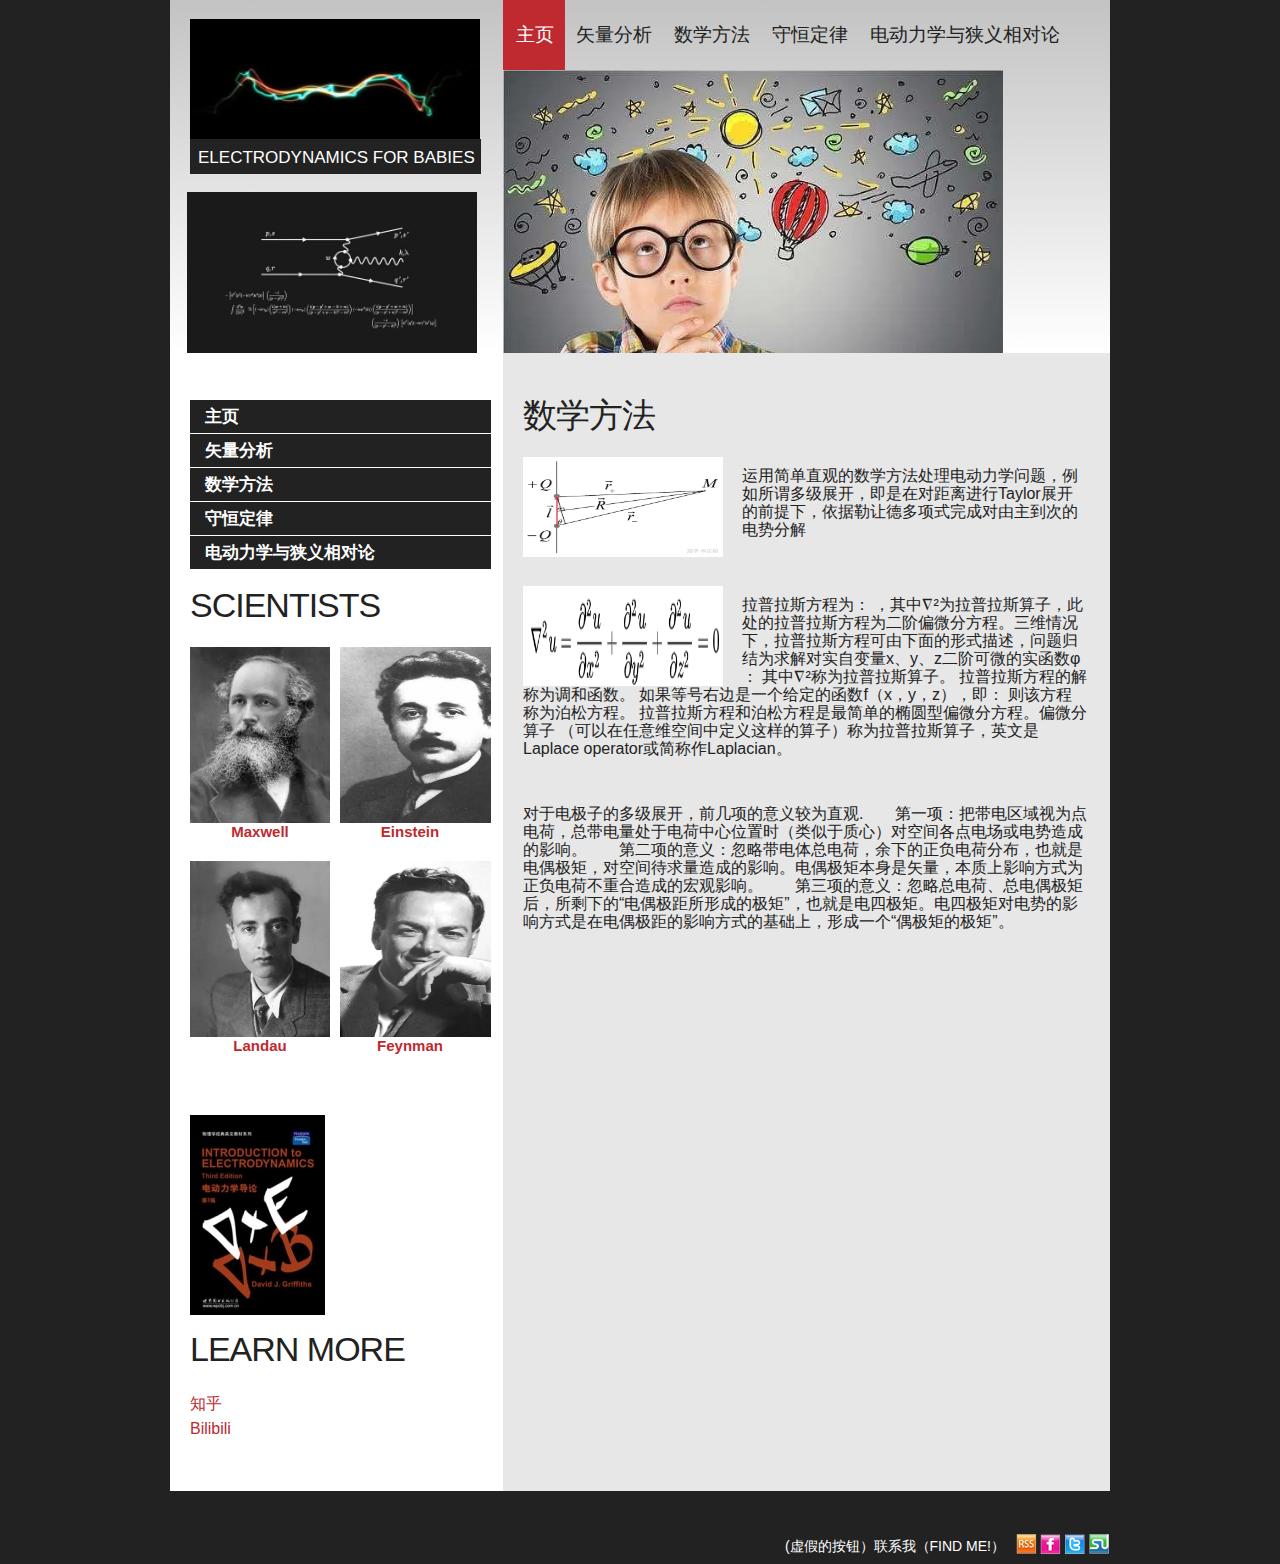
==== web/数学方法.html @ a6f86e26 "submit" ====
<!DOCTYPE html>
<style type= "text/css">
</style>
<html lang="en"><head>
<meta http-equiv="content-type" content="text/html; charset=UTF-8">
    <title>数学方法</title>
    <meta charset="utf-8">

    <!-- Linking styles -->
    <link rel="stylesheet" href="css/reset.css" type="text/css" media="screen">
    <link rel="stylesheet" href="css/style.css" type="text/css" media="screen">
    <link rel="stylesheet" href="css/nivo-slider.css" type="text/css" media="screen">

    <!-- Linking scripts -->
    <script src="js/jquery.js"></script>
    <script src="js/jquery.nivo.slider.pack.js"></script>   
    <script src="js/main.js"></script>

    <!--[if lt IE 9]>
    <script type="text/javascript" src="js/html5.js"></script>
    <![endif]-->
</head>
<body>

<header><!-- define the header section -->
    <div class="header_img"><img src="../image/电磁1.jpg" alt="" width="290" height="130"></div>
  <div class="header_title">Electrodynamics for babies</div>
    <div class="logo"><img src="../image/电动力学封面1.jpeg" alt="电动力学" width="290"></div>
	
    <nav class="primary">
        <ul><!-- define the navigation menu -->
            <li class="active"><a href="../index.html">主页</a></li>
            <li><a href="../web/矢量分析.html">矢量分析</a></li>
            <li><a href="../web/数学方法.html">数学方法</a></li>
            <li><a href="../web/电动力学与守恒定律.html">守恒定律</a></li>
            <li><a href="../web/电动力学与狭义相对论.html">电动力学与狭义相对论</a></li>
        </ul>
    </nav>

    <section id="slider-wrapper"><!-- define the slider section -->
		<img src="../image/学习.jpeg" alt="" width="500"/>
    </section>
</header>

<div class="wrap">
    <div id="sidebar"><!-- define the sidebar -->
        <ul class="extra_menu"><!-- define extra menu block -->
            <li><a href="../index.html">主页</a></li>
            <li><a href="../web/矢量分析.html">矢量分析</a></li>
            <li><a href="../web/数学方法.html">数学方法</a></li>
            <li><a href="../web/电动力学与守恒定律.html">守恒定律</a></li>
            <li><a href="../web/电动力学与狭义相对论.html">电动力学与狭义相对论</a></li>
        </ul>

        <div id="wid1" class="widget"><!-- define the artists block -->
            <h3>Scientists</h3>
            <ul class="artists">
                <li>
                    <a href="#"><img src="../image/麦克斯韦.jpeg" alt="artist #1" width="140" height="176" title="artist #1" /></a>
                  <div class="name"><a href="#" title="artist #1">Maxwell</a></div>
                </li>
                <li>
                    <a href="#"><img src="../image/爱因斯坦.jpeg" alt="artist #2" width="176" height="176" title="artist #2" /></a>
                  <div class="name"><a href="#" title="artist #2">Einstein</a></div>
                </li>
                <li>
                    <a href="#"><img src="../image/朗道.jpeg" alt="artist #3" width="140" height="176" title="artist #3" /></a>
                  <div class="name"><a href="#" title="artist #3">Landau</a></div>
                </li>
                <li>
                    <a href="#"><img src="../image/费曼.jpeg" alt="artist #4" width="176" height="176" title="artist #4" /></a>
                  <div class="name"><a href="#" title="artist #4">Feynman</a></div>
                </li>
            </ul>
            <div class="clear"></div>
        </div>

        <img src="../image/电动力学导论.jpg" alt=""/><br /><br />

        <div id="wid2" class="friends widget">
            <h3>Learn more</h3>
            <div><a href="https://www.zhihu.com/" title="Zhi hu">知乎</a></div>
            <div><a href="https://www.bilibili.com/" title="Bilibili">Bilibili</a></div>
        </div>
    </div>

    <div id="content">
        <h3>数学方法</h3>
        <ul class="posts">
            <li>
                <a href="#"><img src="../image/勒让德.png" width="200" height="100" /></a>
                <h5><a href="#"></a></h5>
                <div class="description">运用简单直观的数学方法处理电动力学问题，例如所谓多级展开，即是在对距离进行Taylor展开的前提下，依据勒让德多项式完成对由主到次的电势分解</div>
            </li>
			<li>
                <a href="#"><img src="../image/泊松方程.png" width="200" height="100" /></a>
                <h5><a href="#"></a></h5>
                <div class="description">拉普拉斯方程为：
					，其中∇²为拉普拉斯算子，此处的拉普拉斯方程为二阶偏微分方程。三维情况下，拉普拉斯方程可由下面的形式描述，问题归结为求解对实自变量x、y、z二阶可微的实函数φ ：
					其中∇²称为拉普拉斯算子。
					拉普拉斯方程的解称为调和函数。
					如果等号右边是一个给定的函数f（x，y，z），即：
					则该方程称为泊松方程。 拉普拉斯方程和泊松方程是最简单的椭圆型偏微分方程。偏微分算子
					（可以在任意维空间中定义这样的算子）称为拉普拉斯算子，英文是Laplace operator或简称作Laplacian。</div>
            </li>
			<li>
                <h5><a href="#"></a></h5>
                <div class="description">对于电极子的多级展开，前几项的意义较为直观.　　第一项：把带电区域视为点电荷，总带电量处于电荷中心位置时（类似于质心）对空间各点电场或电势造成的影响。　　第二项的意义：忽略带电体总电荷，余下的正负电荷分布，也就是电偶极矩，对空间待求量造成的影响。电偶极矩本身是矢量，本质上影响方式为正负电荷不重合造成的宏观影响。　　第三项的意义：忽略总电荷、总电偶极矩后，所剩下的“电偶极距所形成的极矩”，也就是电四极矩。电四极矩对电势的影响方式是在电偶极距的影响方式的基础上，形成一个“偶极矩的极矩”。</div>
            </li>
        </ul>
    </div>
</div>

<footer>
    <div class="footer">
        <div>
            <h4>(虚假的按钮）联系我（FIND ME!）</h4>
            <ul class="social">
                <li><a target="_blank" rel="nofollow" href="#" title="Our RSS"> <img src="../image/rss.png" alt="RSS"></a></li>
                <li><a target="_blank" rel="nofollow" href="#"> <img alt="facebook" src="../image/facebook.png"></a></li>
                <li><a target="_blank" rel="nofollow" href="#"> <img alt="twitter" src="../image/twitter.png"></a></li>
                <li><a target="_blank" rel="nofollow" href="#"> <img alt="facebook" src="../image/stumbleupon.png"></a></li>
            </ul>
        </div>
    </div>
</footer>

</body></html>
---- web/css/style.css ----
/* base styles */
* {
    margin:0;
    padding:0;
}
body {
    background:none repeat scroll 0 0 #222;
    color:#333;
    font-family:Arial,Helvetica,sans-serif;
    font-size:12px;
    font-style:normal;
    margin:0;
    padding:0;
    position:relative;
}
img {
    border:0 none;
    margin:0;
    vertical-align:top;
}
h3 {
    color:#222;
    font-size:34px;
    font-weight:400;
    letter-spacing:-1px;
    line-height:1.2em;
    margin:0;
    padding:0 0 21px;
    text-transform:uppercase;
}
h4 {
    color:#FFF;
    font-size:14px;
    font-weight:400;
    line-height:1.2em;
    margin:0;
    text-transform:uppercase;
}
h5 {
    color: #be2a2f;
    font-size: 15px;
    line-height: 16px;
    margin: 0 0 -2px;
    padding: 0 0 16px;
    text-transform: uppercase;
}

/* header section */
header {
    height:353px;
    margin:0 auto;
    overflow:hidden;
    position:relative;
    width:940px;

    background: -moz-linear-gradient(#c3c3c3, #ffffff); /* FF 3.6+ */  
    background: -ms-linear-gradient(#c3c3c3, #ffffff); /* IE10 */  
    background: -webkit-gradient(linear, left top, left bottom, color-stop(0%, #c3c3c3), color-stop(100%, #ffffff)); /* Safari 4+, Chrome 2+ */  
    background: -webkit-linear-gradient(#c3c3c3, #ffffff); /* Safari 5.1+, Chrome 10+ */  
    background: -o-linear-gradient(#c3c3c3, #ffffff); /* Opera 11.10 */  
    filter: progid:DXImageTransform.Microsoft.gradient(startColorstr='#c3c3c3', endColorstr='#ffffff'); /* IE6 & IE7 */  
    -ms-filter: "progid:DXImageTransform.Microsoft.gradient(startColorstr='#c3c3c3', endColorstr='#ffffff')"; /* IE8+ */  
    background: linear-gradient(#c3c3c3, #ffffff); /* the standard */ 
}
.header_img {
    left:20px;
    position:absolute;
    top:19px;
}
.header_title {
    background:none repeat scroll 0 0 #222;
    color:#FFF;
    font-size:17px;
    font-weight:400;
    height:35px;
    left:20px;
    line-height:38px;
    padding:0 6px 0 8px;
    position:absolute;
    text-transform:uppercase;
    top:139px;
}
.logo {
    left:17px;
    position:absolute;
    top:192px;
}

/*navigation menu*/
nav {
    left:333px;
    position:absolute;
    top:0;
    z-index:99;
}
nav ul,nav ul * {
    list-style:none;
    margin:0;
    padding:0;
}
nav ul {
    float:left;
    line-height:1.0;
    max-width:607px;
}
nav ul li {
    background:url("../images/menu-divider.gif") no-repeat scroll 0 25px transparent;
    float:left;
    position:relative;
}
nav ul li:first-child {
    background-color:transparent;
}
nav ul li a {
    color:#222;
    display:block;
    font-size:19px;
    font-weight:400;
    height:70px;
    line-height:70px;
    margin:0 -2px 0 0;
    overflow:hidden;
    padding:0 11px 0 13px;
    position:relative;
    text-decoration:none;
    text-transform:uppercase;
}
nav ul li a:hover, nav ul li.active a {
    background:#be2a2f;
    color:#fff;
    outline:0;
}

/* main section */
.wrap {
    background-color:#E7E7E7;
    margin:0 auto;
    overflow:hidden;
    width:940px;
}
#sidebar {
    background-color:#FFF;
    float:left;
    padding:47px 12px 20px 20px;
    width:301px;
}
#content {
    float:left;
    padding:42px 20px;
    width:565px;
}
.widget {
    margin-bottom:30px;
    overflow:hidden;
    width:100%;
}
.extra_menu {
    overflow:hidden;
    padding:0 0 15px;
}
.extra_menu li {
    background:none;
    margin:0 0 1px;
    overflow:hidden;
    padding:0;
    vertical-align:top;
    width:100%;
}
.extra_menu li a {
    background:#222;
    color:#fff;
    display:block;
    font-size:17px;
    font-weight:700;
    height:33px;
    line-height:34px;
    overflow:hidden;
    padding:0 0 0 15px;
    text-decoration:none;
}
.extra_menu li a:hover {
    background:#be2a2f;
}
ul.artists {
    list-style:none outside none;
    margin:0;
    overflow:hidden;
    padding:0 0 10px;
    width:100%;
}
ul.artists li {
    background:none repeat scroll 0 0 transparent;
    color:#be2a2f;
    float:left;
    font-size:13px;
    line-height:18px;
    padding:0 10px 20px 0;
    width:140px;
}
ul.artists li .name a {
    color:#be2a2f;
    display:block;
    font-size:15px;
    font-weight:700;
    text-align:center;
    text-decoration:none;
}
.friends div a {
    color:#be2a2f;
    font-size:16px;
    line-height:25px;
    text-decoration:none;
}
ul.posts li {
    background:none repeat scroll 0 0 transparent;
    color:#222;
    font-size:13px;
    line-height:18px;
    overflow:hidden;
    padding:0 0 29px;
    vertical-align:top;
    width:100%;
}
ul.posts li img {
    float:left;
    margin:0 19px 0 0;
}
ul.posts li .date {
    color:#222;
    font-size:14px;
    line-height:1.2em;
    padding:8px 0 5px;
    text-transform:uppercase;
}
ul.posts li h5 {
    padding:0 0 12px;
}
ul.posts li h5 a {
    color:#be2a2f;
    text-decoration:none;
}
ul.posts li .description {
	color: #222;
	font-size: 16px;
	line-height: 18px;
	padding: 0 0 8px;
}
ul.posts li .post-data {
    color:#be2a2f;
    font-size:11px;
    line-height:18px;
}
.post-data a {
    color:#be2a2f;
    float:left;
    padding:0 8px 0 0;
    text-decoration:none;
}
ul.artists li .name a:hover,.friends div a:hover,.post-data a:hover {
    text-decoration:underline;
}

/* footer section */
footer {
    margin:0 auto;
    padding:33px 0 33px 20px;
    position:relative;
    width:940px;
}
.footer {
    background:#222;
    float:right;
    height:31px;
    overflow:hidden;
    padding:9px 10px 0 18px;
    width:auto !important;
}
.footer h4 {
    float:left;
    padding:5px 0 0;
}
.footer .social {
    border:none;
    float:left;
    list-style:none;
    margin:0;
    padding:0 0 0 9px;
}
.footer .social li {
    float:left;
    padding:0 0 0 2px;
}
footer p {
    color:#FFF;
    font-size:12px;
    line-height:18px;
    padding:11px 0 0;
}
footer p i a {
    font-style:normal;
    text-decoration:none;
}
footer p a {
    color:#FFF;
}
---- web/css/nivo-slider.css ----
#slider-wrapper {
    height:283px;
    overflow:hidden;
    position:absolute;
    right:0;
    top:70px;
    width:607px;
}
#slider {
    background:url(../images/loading.gif) no-repeat 50% 50%;
    height:283px;
    position:relative;
    width:607px;
}
#slider img {
    display:none;
    left:0;
    position:absolute;
    top:0;
}
#slider a {
    border:0;
    display:block;
}
.nivoSlider {
    position:relative;
}
.nivoSlider img {
    left:0;
    position:absolute;
    top:0;
}
.nivoSlider a.nivo-imageLink {
    border:0;
    display:none;
    height:100%;
    left:0;
    margin:0;
    padding:0;
    position:absolute;
    top:0;
    width:100%;
    z-index:60;
}
.nivo-slice {
    display:block;
    height:100%;
    position:absolute;
    z-index:50;
}
.nivo-box {
    display:block;
    position:absolute;
    z-index:5;
}
.nivo-caption {
    background:#be2a2f;
    color:#fff;
    float:right;
    font-size:14px;
    font-weight:700;
    height:23px;
    line-height:22px;
    margin:260px 1px 0;
    min-width:185px;
    opacity:0.8;
    padding:0 12px;
    position:relative;
    text-transform:uppercase;
    z-index:99;
}
.nivo-caption p {
    color:#fff;
    line-height:22px;
    padding:0;
}
.nivo-caption .nivo-caption-inner {
    margin:0;
    padding:0;
}
.nivo-caption a {
    display:inline !important;
}
.nivo-html-caption {
    display:none;
}
.nivo-prevNav {
    left:15px;
}
.nivo-nextNav {
    right:15px;
}
.nivo-controlNav {
    float:right;
    height:23px;
    margin:260px 0 0;
    text-align:right;
    width:auto;
}
.nivo-controlNav a {
    background:#be2a2f;
    color:#fff;
    cursor:pointer;
    display:inline-block !important;
    font-size:14px;
    font-weight:700;
    height:23px;
    line-height:22px;
    margin:0 0 0 2px;
    padding:0 8px;
    position:relative;
    text-decoration:none;
    z-index:99;
}
.nivo-controlNav a.active,.nivo-controlNav a:hover {
    background:#e7e7e7;
    color:#161616;
}
a.nivo-nextNav {
    background-position:-36px 0;
    right:15px;
}
a.nivo-nextNav:hover {
    background-position:-36px -35px;
}
a.nivo-prevNav {
    background-position:0 0;
    left:15px;
}
a.nivo-prevNav:hover {
    background-position:0 -35px;
}
#slider .nivo-controlNav img {
    display:inline;
    height:auto;
    margin-right:10px;
    position:relative;
    width:120px;
}
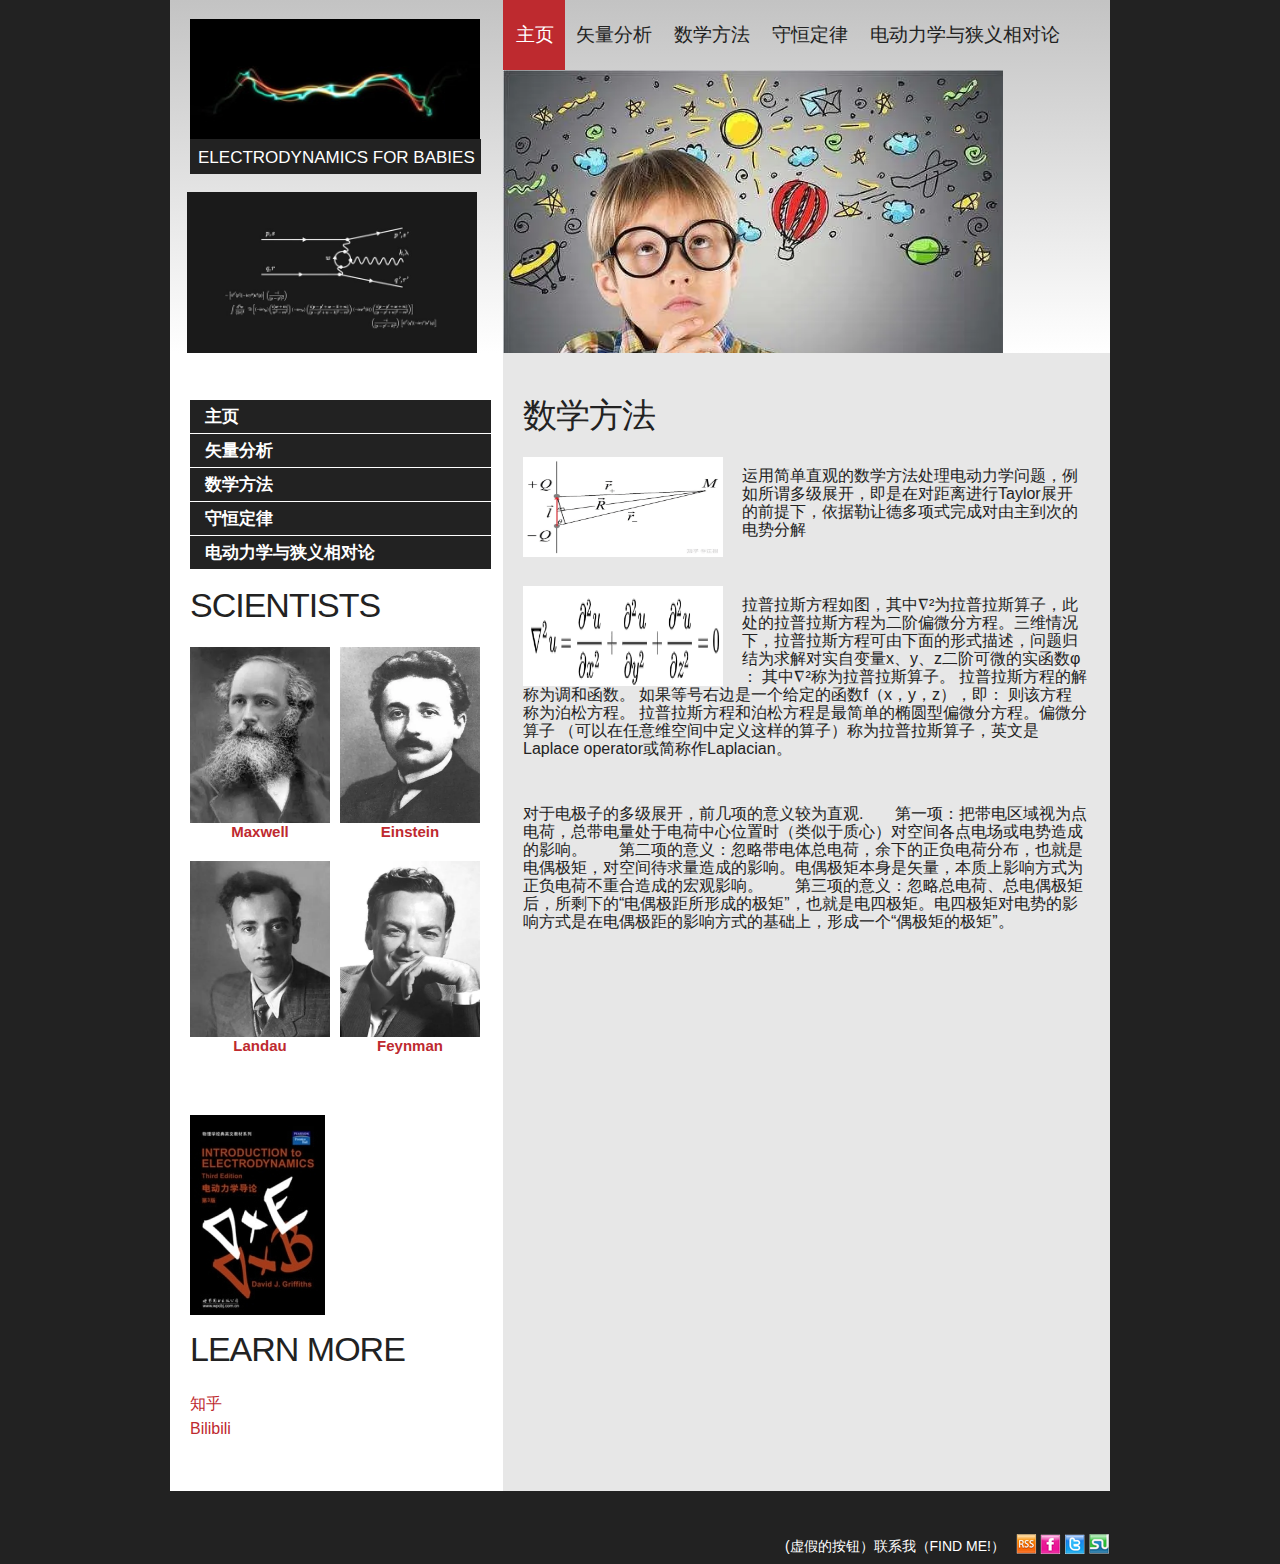
==== commit 1e433a75: "submit" ====
--- a/web/数学方法.html
+++ b/web/数学方法.html
@@ -60,7 +60,7 @@
                   <div class="name"><a href="#" title="artist #1">Maxwell</a></div>
                 </li>
                 <li>
-                    <a href="#"><img src="../image/爱因斯坦.jpeg" alt="artist #2" width="176" height="176" title="artist #2" /></a>
+                    <a href="#"><img src="../image/爱因斯坦.jpeg" alt="artist #2" width="140" height="176" title="artist #2" /></a>
                   <div class="name"><a href="#" title="artist #2">Einstein</a></div>
                 </li>
                 <li>
@@ -68,7 +68,7 @@
                   <div class="name"><a href="#" title="artist #3">Landau</a></div>
                 </li>
                 <li>
-                    <a href="#"><img src="../image/费曼.jpeg" alt="artist #4" width="176" height="176" title="artist #4" /></a>
+                    <a href="#"><img src="../image/费曼.jpeg" alt="artist #4" width="140" height="176" title="artist #4" /></a>
                   <div class="name"><a href="#" title="artist #4">Feynman</a></div>
                 </li>
             </ul>
@@ -95,8 +95,7 @@
 			<li>
                 <a href="#"><img src="../image/泊松方程.png" width="200" height="100" /></a>
                 <h5><a href="#"></a></h5>
-                <div class="description">拉普拉斯方程为：
-					，其中∇²为拉普拉斯算子，此处的拉普拉斯方程为二阶偏微分方程。三维情况下，拉普拉斯方程可由下面的形式描述，问题归结为求解对实自变量x、y、z二阶可微的实函数φ ：
+                <div class="description">拉普拉斯方程如图，其中∇²为拉普拉斯算子，此处的拉普拉斯方程为二阶偏微分方程。三维情况下，拉普拉斯方程可由下面的形式描述，问题归结为求解对实自变量x、y、z二阶可微的实函数φ ：
 					其中∇²称为拉普拉斯算子。
 					拉普拉斯方程的解称为调和函数。
 					如果等号右边是一个给定的函数f（x，y，z），即：
